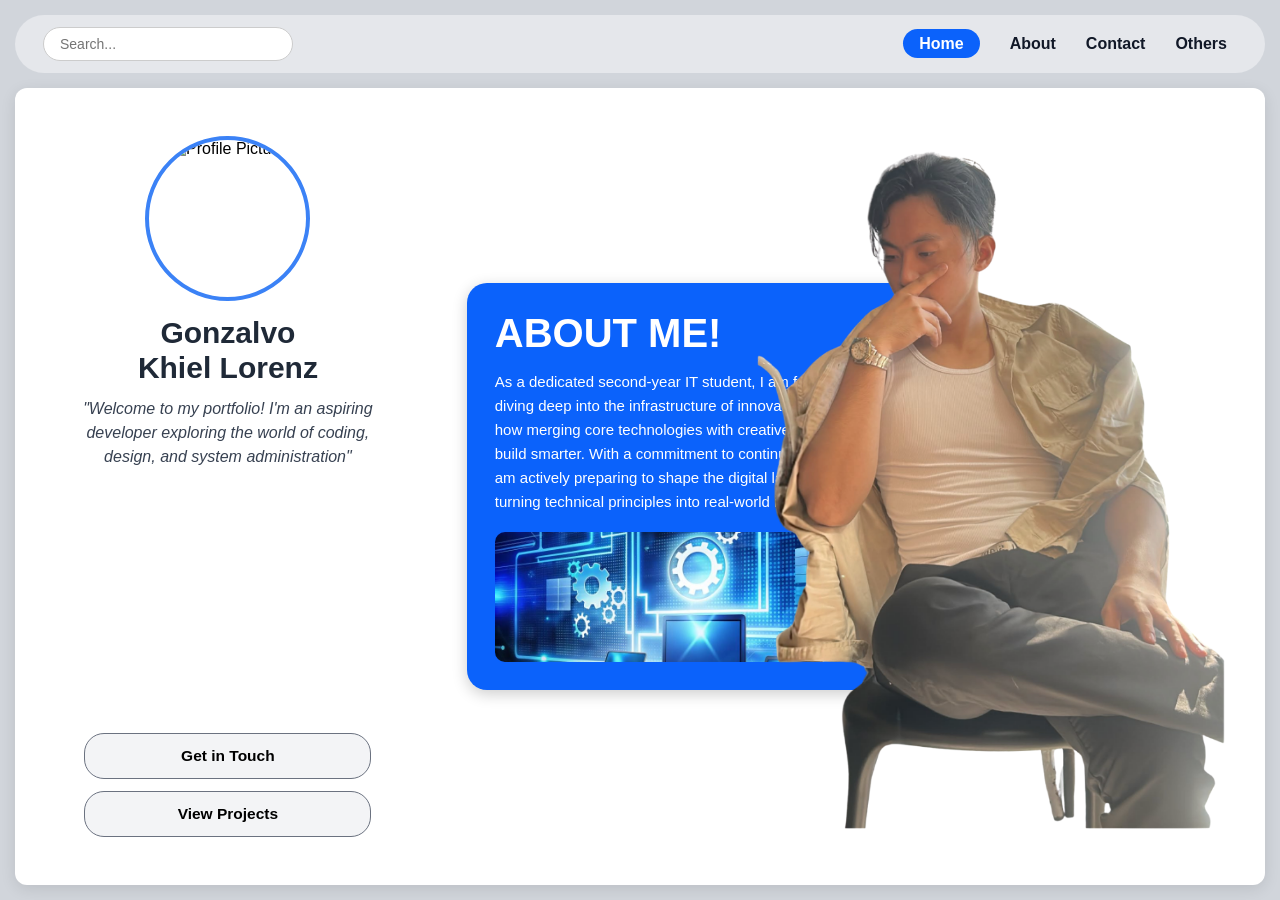
==== index.html @ 363fcde9 "INITIAL COMMIT" ====
<!DOCTYPE html>
<html lang="en">
<head>
  <meta charset="UTF-8">
  <meta name="viewport" content="width=device-width, initial-scale=1.0">
  <title>Gonzalvo Khiel Lorenz - Portfolio</title>
 
  <link rel="stylesheet" href="style.css">
</head>
<body>

  
  <nav class="navbar">
    <div class="search-box">
      <input type="text" placeholder="Search...">
    </div>
    <ul class="nav-links">
      <li><a href="index.html" id="active-link">Home</a></li>
      <li><a href="about.html">About</a></li>
      <li><a href="contact.html">Contact</a></li>
      <li><a href="others.html">Others</a></li>
    </ul>
  </nav>

  
  <div class="container" id="home">

    
    <div class="profile-card" style="background-image: url('Image for html 2.avif');">
      <div class="avatar-box">
        <img src="Pfp.jpeg" alt="Profile Picture" class="profile-img">
      </div>

      <h1 class="name">Gonzalvo<br>Khiel Lorenz</h1>
      
      <p class="welcome-text">
        "Welcome to my portfolio! I'm an aspiring developer exploring the world of coding, design, and system administration"
      </p>

      <div class="btn-group">
       <button id="btnTouch" onclick="showMessage()">Get in Touch</button>
       <button id="btnProjects" onclick="showProjects()">View Projects</button>
        </div>

    </div>

    
    <div class="about-card" style="background-image: url('Image for html.jpg');">
      <div class="about-blue-box">
        <h2>ABOUT ME!</h2>
        <p>
          As a dedicated second-year IT student, I am focused on diving deep into the infrastructure of innovation. I explore how merging core technologies with creative design can build smarter. With a commitment to continuous learning, I am actively preparing to shape the digital landscape by turning technical principles into real-world innovations.
        </p>

        
        <div class="tech-image-container">
          <img src="Technical-Systems.jpg" alt="Technical Systems" class="tech-img">
        </div>
      </div>

      
      <img src="giant.png" alt="Khiel Lorenz" class="giant-img">
    </div>

  </div>

  
  <script src="script.js"></script>
</body>
</html>
---- style.css ----
* {
  margin: 0;
  padding: 0;
  box-sizing: border-box;
  font-family: Arial, Helvetica, sans-serif;
}

body {
  background-color: #d1d5db;
  display: flex;
  flex-direction: column;
  align-items: center;
  min-height: 100vh;
  padding: 15px;
}

.navbar {
  width: 100%;
  max-width: 1300px;
  display: flex;
  justify-content: space-between;
  align-items: center;
  padding: 12px 28px;
  background-color: #e5e7eb;
  border-radius: 30px;
  margin-bottom: 15px;
}

.search-box input {
  padding: 8px 16px;
  border-radius: 20px;
  border: 1px solid #ccc;
  width: 250px;
  outline: none;
  font-size: 14px;
}

.nav-links {
  list-style: none;
  display: flex;
  gap: 30px;
  margin-right: 10px;
}

.nav-links a {
  text-decoration: none;
  color: #111827;
  font-weight: bold;
  font-size: 16px;
}

.nav-links a:hover {
  color: #2563eb;
}

.container {
  width: 100%;
  max-width: 1300px;
  flex: 1;
  display: flex;
  gap: 22px;
  background-color: #ffffff;
  border-radius: 12px;
  overflow: hidden;
  box-shadow: 0 4px 15px rgba(0, 0, 0, 0.1);
  padding: 24px;
}

.profile-card {
  width: 32%;
  background-size: cover;
  background-position: center;
  border-radius: 12px;
  padding: 24px 20px;
  display: flex;
  flex-direction: column;
  align-items: center;
  text-align: center;
  box-shadow: inset 0 0 0 1000px rgba(255, 255, 255, 0.75);
}

.avatar-box {
  width: 165px;
  height: 165px;
  border-radius: 50%;
  border: 4px solid #3b82f6;
  overflow: hidden;
  margin-bottom: 15px;
}

.profile-img {
  width: 100%;
  height: 100%;
  object-fit: cover;
}

.name {
  font-size: 30px;
  font-weight: 800;
  color: #1f2937;
  margin-bottom: 12px;
  line-height: 1.15;
}

.welcome-text {
  font-size: 16px;
  font-style: italic;
  color: #374151;
  margin-bottom: 24px;
  line-height: 1.5;
}

.btn-group {
  display: flex;
  flex-direction: column;
  gap: 12px;
  width: 100%;
  align-items: center;
  margin-top: auto;
}

.btn-group button {
  width: 85%;
  padding: 13px;
  border-radius: 20px;
  border: 1px solid #6b7280;
  background-color: #f3f4f6;
  cursor: pointer;
  font-weight: bold;
  font-size: 15.5px;
  transition: all 0.2s ease;
}

.btn-group button:hover {
  background-color: #2563eb;
  color: #ffffff;
  border-color: #2563eb;
}

.about-card {
  width: 68%;
  background-size: cover;
  background-position: center;
  border-radius: 16px;
  position: relative;
  display: flex;
  align-items: center;
  padding: 28px;
  overflow: hidden;
}

.about-blue-box {
  width: 62%;
  background-color: #0b62fb;
  color: #ffffff;
  padding: 28px;
  border-radius: 20px;
  z-index: 2;
  box-shadow: 0 4px 15px rgba(0, 0, 0, 0.2);
}

.about-blue-box h2 {
  font-size: 40px;
  bottom: 5px;
  font-weight: 900;
  margin-bottom: 14px;
  font-family: sans-serif;
}


.about-blue-box p {
  font-size: 15px;
  line-height: 1.6;
  margin-bottom: 18px;
}

.tech-image-container {
  width: 100%;
  height: 130px;
  border-radius: 10px;
  overflow: hidden;
}

.tech-img {
  width: 100%;
  height: 100%;
  object-fit: cover;
}

.giant-img {
  position: absolute;
  right: -200px;
  bottom: -190px;
  height: 170%;
  max-width: none;
  object-fit: contain;
  z-index: 3;
  pointer-events: none;
}

#active-link {
  background-color: #0b62fb;
  color: #ffffff;
  padding: 6px 16px;
  border-radius: 20px;
}

@media (max-width: 850px) {
  .container {
    flex-direction: column;
  }
  
  .profile-card, .about-card {
    width: 100%;
  }

  .about-card {
    flex-direction: column;
    height: auto;
    overflow: hidden;
  }

  .about-blue-box {
    width: 100%;
  }

  .giant-img {
    position: relative;
    right: auto;
    bottom: auto;
    height: 320px;
    margin-top: 15px;
  }
}
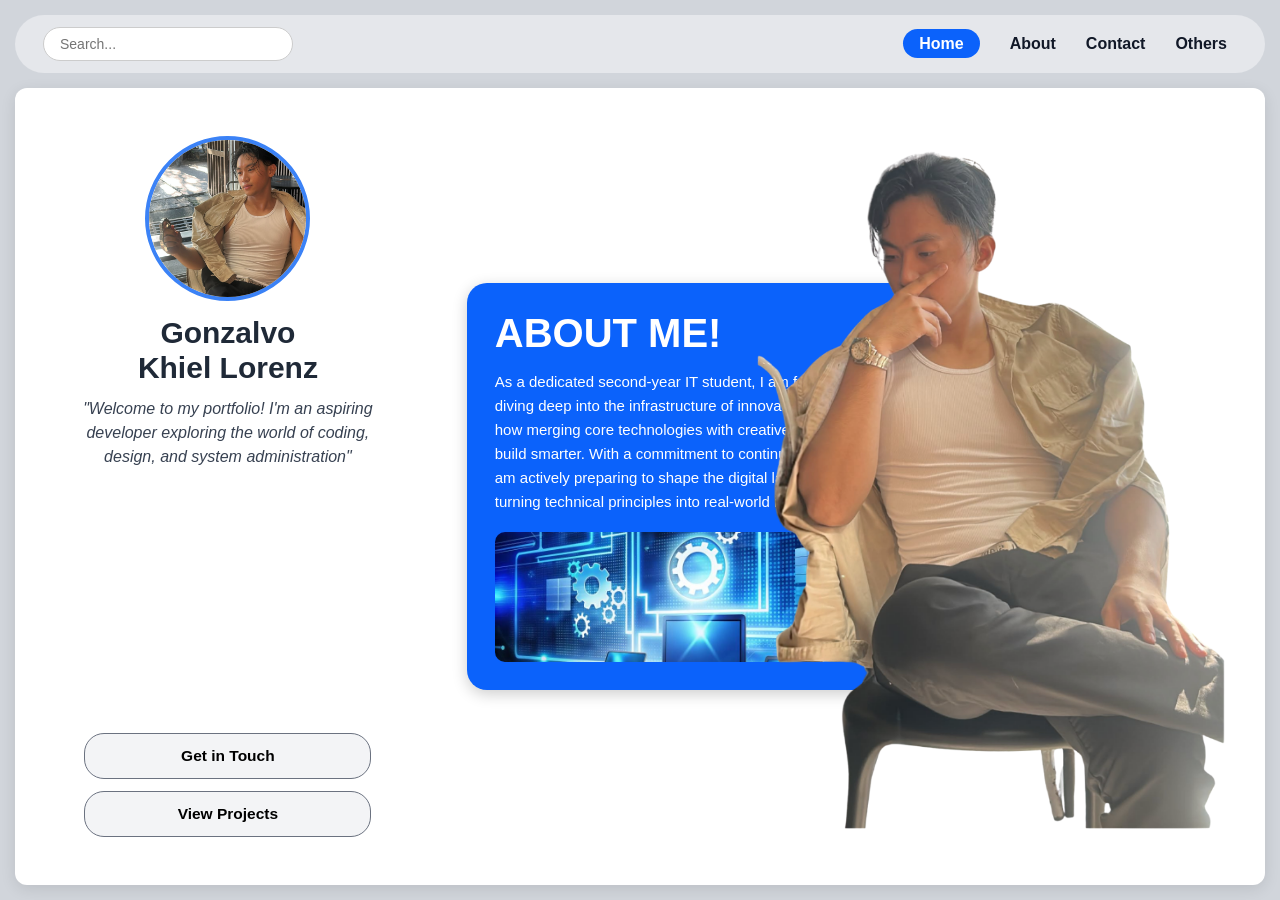
==== commit 04bfe315: "Fix profile picture file name casing" ====
--- a/index.html
+++ b/index.html
@@ -28,7 +28,7 @@
     
     <div class="profile-card" style="background-image: url('Image for html 2.avif');">
       <div class="avatar-box">
-        <img src="Pfp.jpeg" alt="Profile Picture" class="profile-img">
+        <img src="pfp.jpeg" alt="Profile Picture" class="profile-img">
       </div>
 
       <h1 class="name">Gonzalvo<br>Khiel Lorenz</h1>
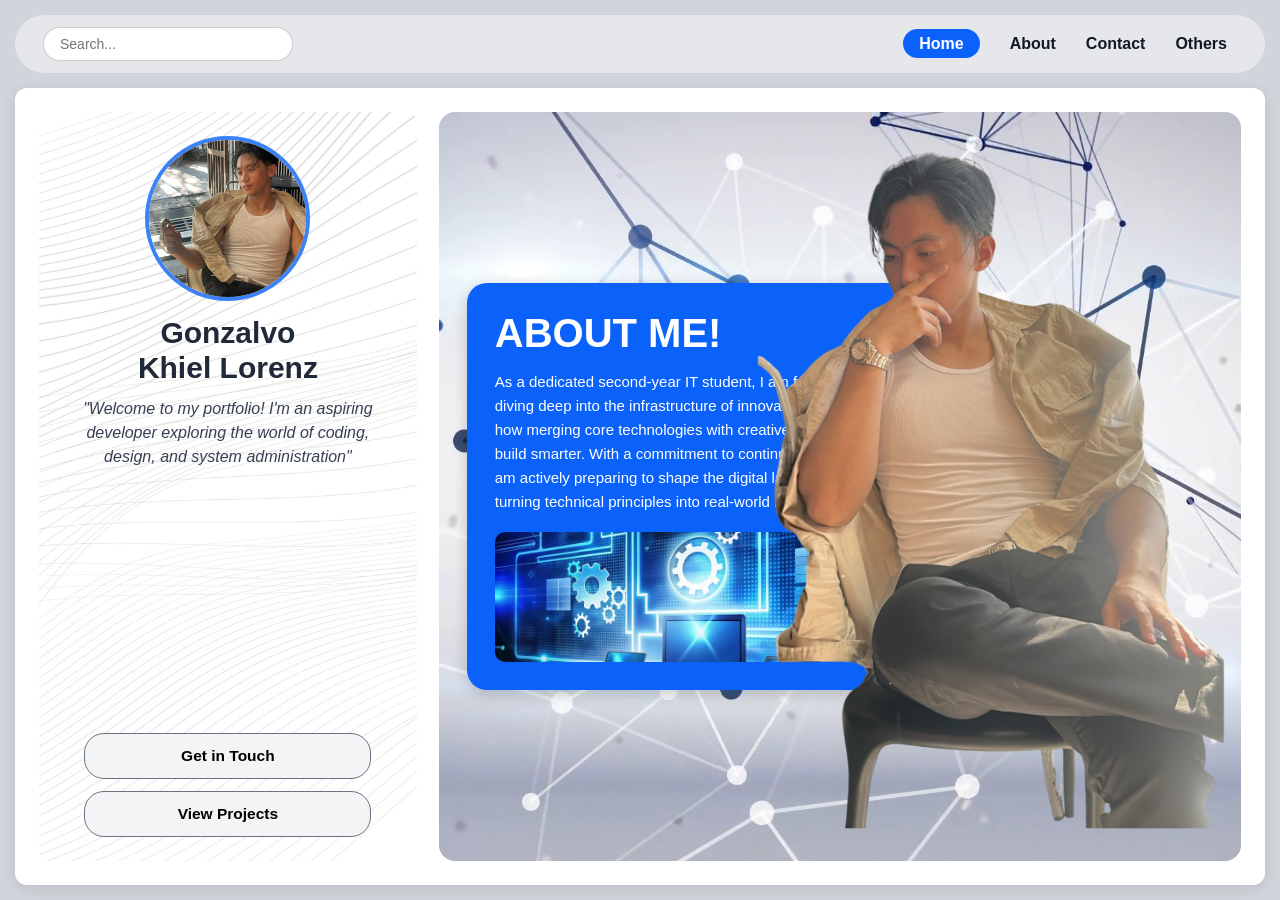
==== commit 85a53d9e: "Fix background image casing" ====
--- a/index.html
+++ b/index.html
@@ -26,7 +26,7 @@
   <div class="container" id="home">
 
     
-    <div class="profile-card" style="background-image: url('Image for html 2.avif');">
+    <div class="profile-card" style="background-image: url('image for html 2.avif');">
       <div class="avatar-box">
         <img src="pfp.jpeg" alt="Profile Picture" class="profile-img">
       </div>
@@ -45,7 +45,7 @@
     </div>
 
     
-    <div class="about-card" style="background-image: url('Image for html.jpg');">
+    <div class="about-card" style="background-image: url('image for html.jpg');">
       <div class="about-blue-box">
         <h2>ABOUT ME!</h2>
         <p>
